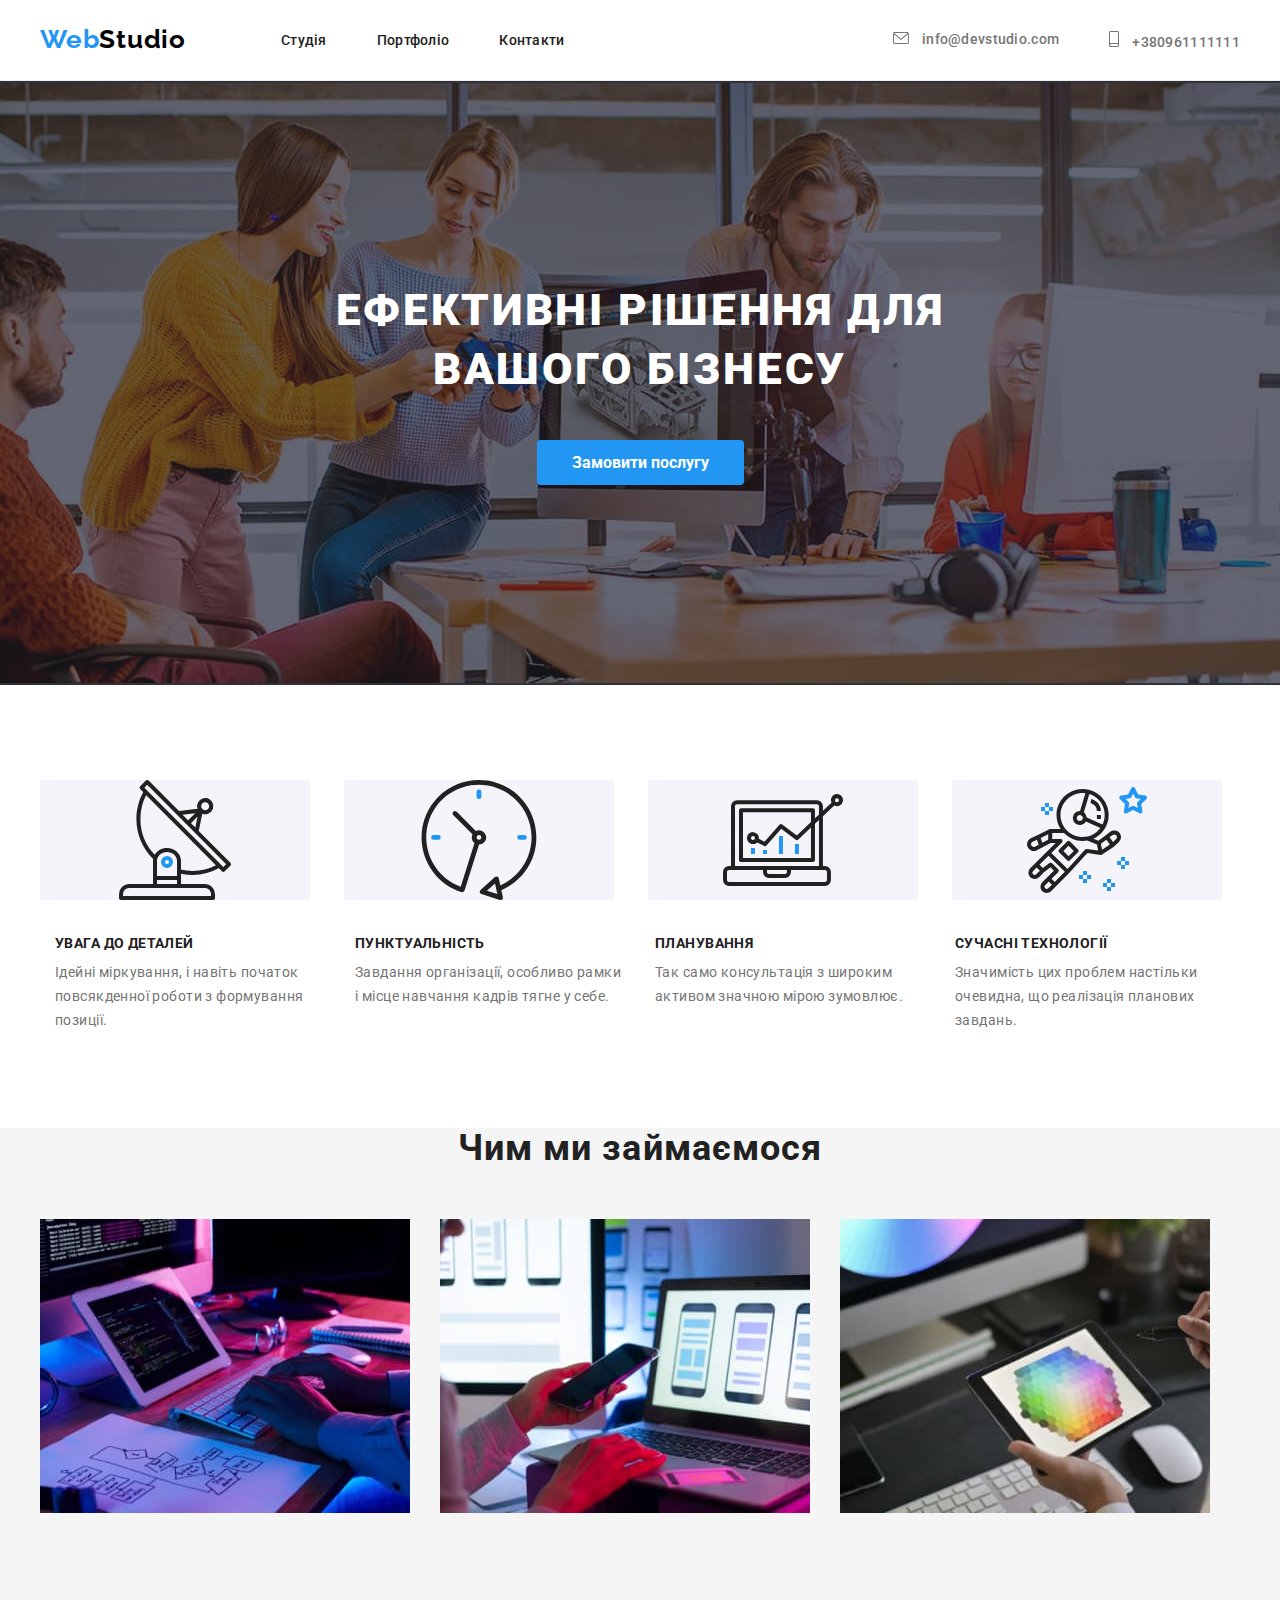
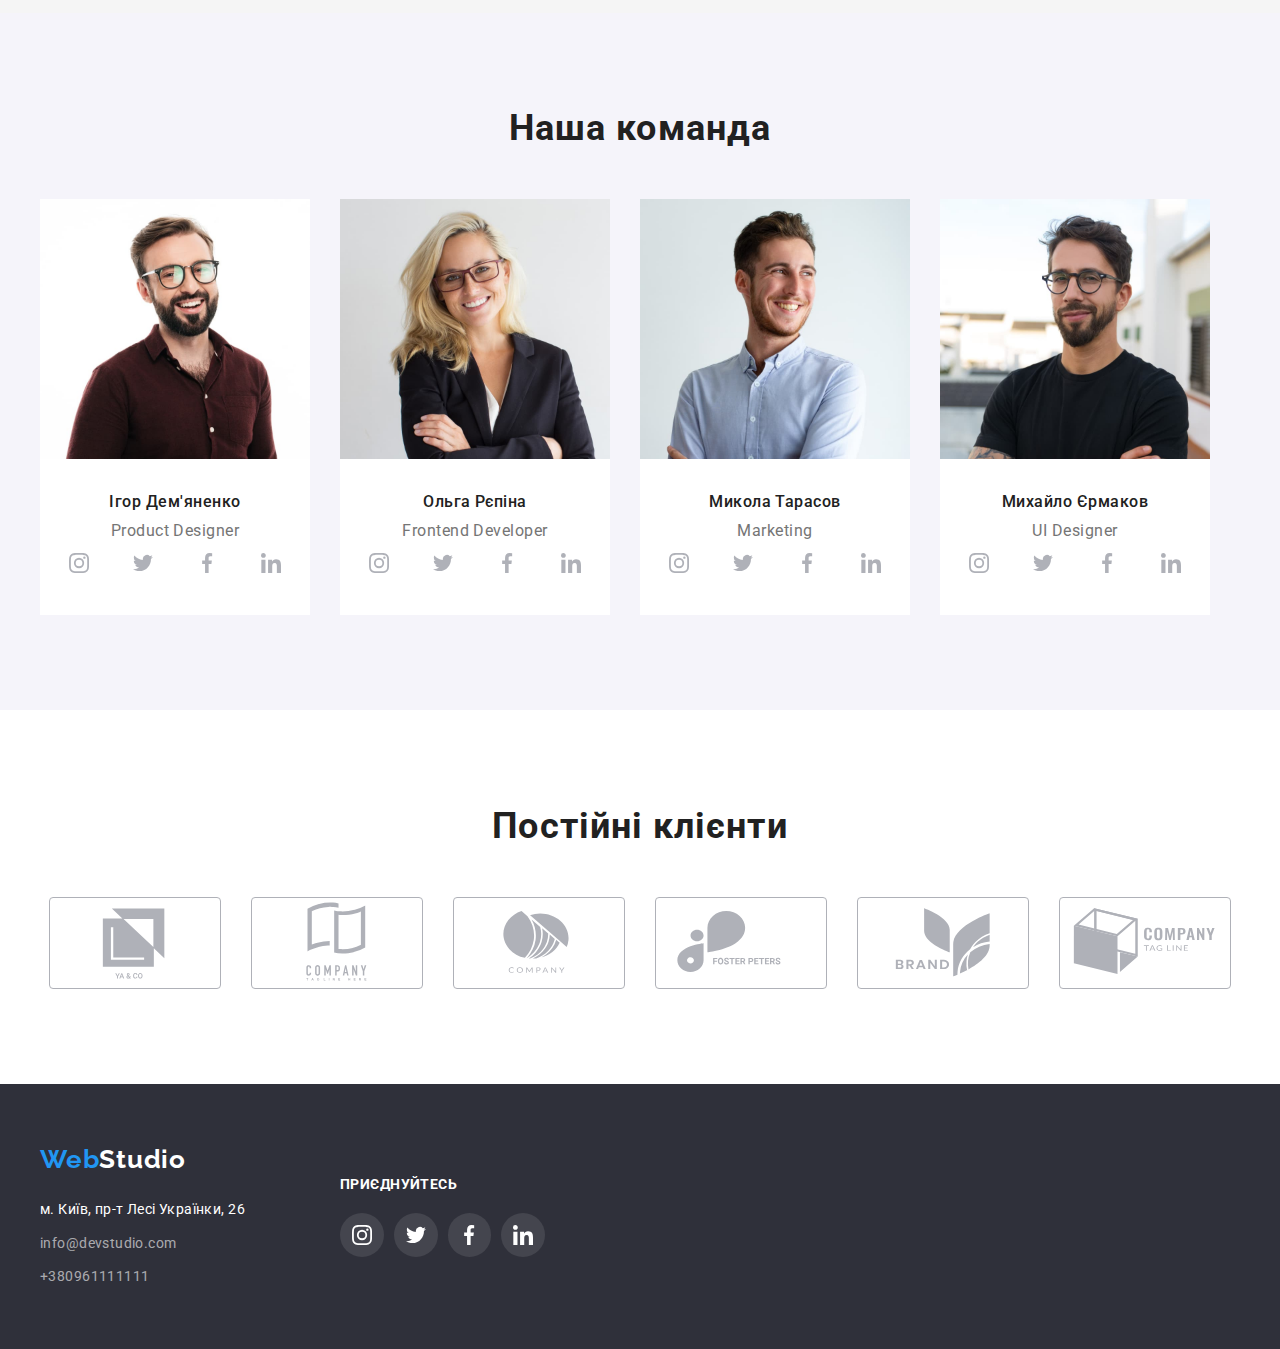
==== index.html @ 34c8f79a "Добавляет картинки и иконки" ====
<!DOCTYPE html>
<html lang="uk">
<head>
    <meta charset="UTF-8">
    <meta http-equiv="X-UA-Compatible" content="IE=edge">
    <meta name="viewport" content="width=device-width, initial-scale=1.0">
    <link rel="preconnect" href="https://fonts.googleapis.com">
    <link rel="preconnect" href="https://fonts.gstatic.com" crossorigin>
    <link rel="stylesheet" href="https://cdnjs.cloudflare.com/ajax/libs/modern-normalize/1.1.0/modern-normalize.min.css">
    <link rel="stylesheet" href="./css/styles.css">
    <link href="https://fonts.googleapis.com/css2?family=Raleway:wght@700&family=Roboto:wght@400;500;700;900&display=swap"
        rel="stylesheet">
    <title>Web Studio</title>
</head>
<body>
    <header class="navigation">
        <div class="container">
        <nav class="main-nav">
            <a href="./index.html" class="hero-logo">
                <span class="logo">Web</span>Studio
            </a>
            <ul class="list-nav">
                <li class="item">
                    <a href="./index.html" class="link">Студія</a>
                </li>
                <li class="item">
                    <a href="./portfolio.html" class="link">Портфоліо</a>
                </li>
                <li class="item">
                    <a href="#" class="link">Контакти</a>
                </li>
            </ul>
            <ul class="contact-list">
                <li class="link">
                    <a href="mailto:info@devstudio.com" class="header-contacts">
                        <svg class="link-icon" width="16" height="12">
                            <use href="./images/icon.svg#envelope"></use>
                        </svg>
                    info@devstudio.com</a></li>
                <li class="link">
                    <a href="Tel:+380961111111" class="header-contacts">
                        <svg class="link-icon" width="10" height="16">
                            <use href="./images/icon.svg#smartphone"></use>
                        </svg>
                    +380961111111</a></li>
            </ul>
        </nav>
        </div>
        
    </header>
    <main>
        <section class="main-area">
            <h1 class="hero-phrase">
                Ефективні рішення для вашого бізнесу
            </h1>
            <button class="studio-button" type="button">Замовити послугу</button>
        </section>
        <section class="content">
            <div class="container">
                <div class="content-icons">
                    <svg class="item-icons" width="270" height="120">
                        <use href="./images/icon.svg#antenna"></use>
                    </svg>
                    <svg class="item-icons" width="270" height="120">
                        <use href="./images/icon.svg#clock"></use>
                    </svg>
                    <svg class="item-icons" width="270" height="120">
                        <use href="./images/icon.svg#diagram"></use>
                    </svg>
                    <svg class="item-icons" width="270" height="120">
                        <use href="./images/icon.svg#astronaut"></use>
                    </svg>
                </div>
            <ul class="content-list">
                <li class="item">
                    <h3 class="priority">УВАГА ДО ДЕТАЛЕЙ</h3>
                    <p class="priority-description">Ідейні міркування, і навіть початок повсякденної роботи з формування позиції.</p>
                </li>
                <li class="item">
                    <h3 class="priority">ПУНКТУАЛЬНІСТЬ</h3>
                    <p class="priority-description">Завдання організації, особливо рамки і місце навчання кадрів тягне у себе.</p>
                </li>
                <li class="item">
                    <h3 class="priority">ПЛАНУВАННЯ</h3>
                    <p class="priority-description">Так само консультація з широким активом значною мірою зумовлює.</p>
                </li>
                <li class="item">
                    <h3 class="priority">СУЧАСНІ ТЕХНОЛОГІЇ</h3>
                    <p class="priority-description">Значимість цих проблем настільки очевидна, що реалізація планових завдань.</p>
                </li>
            </ul>
        </div>
        </section>
        <section class="direction-content">
            <div class="container">
            <h2 class="direction">Чим ми займаємося</h2>
            <ul class="direction-list">
            <li class="item"><img src="./images/coding.jpg" alt="Процес кодингу"
            width="370"
            /></li>
            <li class="item"><img src="./images/mobile-app-developing.jpg" alt="Розробка мобільного додатку"
            width="370"
            /></li>
            <li class="item"><img src="./images/choosing-a-color.jpg" alt="Вибір кольору на екрані"
            width="370"
            /></li>
            </ul>
        </div>
        </section>
        <section class="specialists">
            <div class="container">
            <h2 class="section-name">Наша команда</h2>
            <ul class="comand-list">
                    <li class="comand-item"><img class="photo" src="./images/product-designer.jpg" alt="Фото дизайнера"
                     width=270/>
                     <div class="position-description">
                    <h3 class="specialist-name">Ігор Дем'яненко</h3>
                    <p class="specialist-position">Product Designer</p>
                    <div class="soc-list">
                    <a class="soc-link" href="#">
                    <svg class="soc-item">
                        <use class="soc-icon" href="./images/icon.svg#instagram"></use>
                    </svg></a>
                    <a class="soc-link" href="#">
                        <svg class="soc-item">
                        <use class="soc-icon" href="./images/icon.svg#twitter"></use>
                    </svg></a>
                    <a class="soc-link" href="#">
                        <svg class="soc-item">
                        <use href="./images/icon.svg#facebook"></use>
                    </svg></a>
                    <a class="soc-link" href="#">
                        <svg class="soc-item">
                        <use href="./images/icon.svg#linkedin"></use>
                    </svg></a>
                    </div>
                    </div></li>
                    <li class="comand-item"><img class="photo" src="./images/frontend-developer.jpg" alt="Фото фронтенд розробника"
                     width=270/>
                     <div class="position-description">
                    <h3 class="specialist-name">Ольга Рєпіна</h3>
                    <p class="specialist-position">Frontend Developer</p>
                    <div class="soc-list">
                        <a class="soc-link" href="#">
                        <svg class="soc-item" width="44" height="44">
                            <use href="./images/icon.svg#instagram"></use>
                        </svg></a>
                        <a class="soc-link" href="#">
                            <svg class="soc-item" width="44" height="44">
                            <use href="./images/icon.svg#twitter"></use>
                        </svg></a>
                        <a class="soc-link" href="#">
                            <svg class="soc-item" width="44" height="44">
                            <use href="./images/icon.svg#facebook"></use>
                        </svg></a>
                        <a class="soc-link" href="#">
                            <svg class="soc-item" width="44" height="44">
                            <use href="./images/icon.svg#linkedin"></use>
                        </svg></a>
                        </div>
                    </div></li>
                    <li class="comand-item"><img class="photo" src="./images/marketing.jpg" alt="Фото менеджера з маркетингу"
                     width=270/>
                     <div class="position-description">
                    <h3 class="specialist-name">Микола Тарасов</h3>
                    <p class="specialist-position">Marketing</p>
                    <div class="soc-list">
                        <a class="soc-link" href="#">
                        <svg class="soc-item" width="44" height="44">
                            <use href="./images/icon.svg#instagram"></use>
                        </svg></a>
                        <a class="soc-link" href="#">
                            <svg class="soc-item" width="44" height="44">
                            <use href="./images/icon.svg#twitter"></use>
                        </svg></a>
                        <a class="soc-link" href="#">
                            <svg class="soc-item" width="44" height="44">
                            <use href="./images/icon.svg#facebook"></use>
                        </svg></a>
                        <a class="soc-link" href="#">
                            <svg class="soc-item" width="44" height="44">
                            <use href="./images/icon.svg#linkedin"></use>
                        </svg></a>
                        </div>
                    </div></li>
                    <li class="comand-item"><img class="photo" src="./images/ui-designer.jpg" alt="Фото дизайнера інтерфейсу користувача"
                    width=270/>
                    <div class="position-description">
                    <h3 class="specialist-name">Михайло Єрмаков</h3>
                    <p class="specialist-position">UI Designer</p>
                    <div class="soc-list">
                        <a class="soc-link" href="#">
                        <svg class="soc-item" width="44" height="44">
                            <use href="./images/icon.svg#instagram"></use>
                        </svg></a>
                        <a class="soc-link" href="#">
                            <svg class="soc-item" width="44" height="44">
                            <use href="./images/icon.svg#twitter"></use>
                        </svg></a>
                        <a class="soc-link" href="#">
                            <svg class="soc-item" width="44" height="44">
                            <use href="./images/icon.svg#facebook"></use>
                        </svg></a>
                        <a class="soc-link" href="#">
                            <svg class="soc-item" width="44" height="44">
                            <use href="./images/icon.svg#linkedin"></use>
                        </svg></a>
                        </div>
                    </div></li>
                    </ul>
                </div>
        </section>
        <section class="clients">
            <h3 class="customers">Постійні клієнти</h3>
            <div class="customers-list">
            <svg class="customers-logo">
                <use href="./images/icon.svg#Logo1"></use>
            </svg>
            <svg class="customers-logo">
                <use href="./images/icon.svg#Logo2"></use>
            </svg>
            <svg class="customers-logo">
                <use href="./images/icon.svg#Logo3"></use>
            </svg>
            <svg class="customers-logo">
                <use href="./images/icon.svg#Logo4"></use>
            </svg>
            <svg class="customers-logo">
                <use href="./images/icon.svg#Logo5"></use>
            </svg>
            <svg class="customers-logo">
                <use href="./images/icon.svg#Logo6"></use>
            </svg>
            </div>
        </section>
    </main>
    <footer class="page-bottom">
        <div class="container">
            <div class="bottom">
            <div class="footer-address">
        <a href="./index.html" class="footer-logo">
                <span class="logo">Web</span>Studio
            </a>
        <address class="address">м. Київ, пр-т Лесі Українки, 26</address>
        <ul class="botom-list">
            <li class="item">
                <a href="mailto:info@devstudio.com" class="footer-contacts">info@devstudio.com</a>
            </li>
            <li class="item">
                <a href="Tel:+380961111111" class="footer-contacts">+380961111111</a>
            </li>
        </ul>
            </div>
    <div class="invitation-area">
    <h4 class="invitation">приєднуйтесь</h4>
    <div class="footer-soc">
        <a class="soc-link" href="#">
            <svg class="soc-item" width="44" height="44">
            <use href="./images/icon.svg#instagram"></use>
            </svg></a>
        <a class="soc-link" href="#">
            <svg class="soc-item" width="44" height="44">
            <use href="./images/icon.svg#twitter"></use>
            </svg></a>
        <a class="soc-link" href="#">
            <svg class="soc-item" width="44" height="44">
            <use href="./images/icon.svg#facebook"></use>
            </svg></a>
        <a class="soc-link" href="#">
            <svg class="soc-item" width="44" height="44">
            <use href="./images/icon.svg#linkedin"></use>
            </svg></a>
    </div>
    </div>
    </div>
    </div>
    </footer>
</body>
</html>
---- css/styles.css ----
*,
*::before,
*::after{
    box-sizing: inherit;
}
:root{
    --color-primary:#212121;
    --color-logo: #2196f3;
}

body{
    font-family: 'Roboto', sans-serif;
    color: var(--color-primary);
}
/*Утилиты*/
.list{
    margin: 0px;
    padding: 0px;
    list-style: none;
    display: flex;
}
.project-list{
    margin: 0px;
    padding: 0px;
    list-style: none;
    display: flex;
    flex-wrap: wrap;
}

.button-list{
    list-style: none;
    display: flex;
    justify-content: center;
    align-content: center;
    margin-bottom: 50px;

}
.buttom-item+.buttom-item{
    margin-left: 8px;
}
.project-vue{
    border: 1px #EEEEEE;
    margin-right: 30px;
    margin-bottom: 30px;
    background-color: #ffffff;
}
.project-vue:nth-child(3n){
    margin-right: 0px;
}
.project-vue:nth-last-child(-n+3){
    margin-bottom: 0px;
}
.container{
    display: block;
    margin-left: auto;
    margin-right: auto;
    width: 1200px;
    padding-right: 15px;
    padding-left: 15px;
}
*{
    margin: 0px;
    padding: 0px;
}
.navigation{   
    border-bottom: 1px solid #EEEEEE;
}
.main-nav{
    display: flex;
    align-items: center;
    justify-content: center;
}
.button {
    padding: 6px 25px;
    font-family: 'Roboto', sans-serif;
    color:var(--color-primary);
    background-color: #F5F4FA;
    border-width: 0px;
    border-radius: 4px;
    font-weight: 500;
    font-size: 16px;
    line-height: 1.6;
    text-align: center;
    letter-spacing: 0.03em;
}
.button:hover{
    color: #fff;
    background-color: var(--color-logo);
    box-shadow: 0px 3px 1px rgba(0, 0, 0, 0.1), 0px 1px 2px rgba(0, 0, 0, 0.08), 0px 2px 2px rgba(0, 0, 0, 0.12);
    cursor:pointer;
    letter-spacing: 0.03em;
}
.button:focus {
    color: #fff;
    background-color: var(--color-logo);
    box-shadow: 0px 3px 1px rgba(0, 0, 0, 0.1), 0px 1px 2px rgba(0, 0, 0, 0.08), 0px 2px 2px rgba(0, 0, 0, 0.12);
    cursor:pointer;
    letter-spacing: 0.03em;
}
.project-description{
    border: 1px solid #EEEEEE;
    padding: 20px 24px;
}
.content{
    margin: auto;
}
.direction-content{
    padding-bottom: 95px;
    background-color: #F5F5F5
}
.content .item+.item{
    margin-left: 30px;
}
.list-nav{
    list-style: none;
    display: flex;
    margin-left: 95px;
}
.list-nav .item:not(:last-child){
    display: block;
    margin-right: 50px;
}
.item .link{
    display: block;
    padding-top: 32px;
    padding-bottom: 32px;
}
.contact-list{
    list-style: none;
    display: flex;
    margin-left: auto;
    padding-left: 0px;
}
.contact-list .link + .link{
    margin-left: 50px;
}

.link{
    font-family: 'Roboto', sans-serif;
    text-decoration: none;
    color:var(--color-primary);;
    font-weight: 500;
    font-size: 14px;
    line-height: 1.15;
    letter-spacing: 0.02em;
}
.link-icon{
    display: center;
    align-content: center;
    justify-content: center;
    margin-right: 10px;
    fill:#757575
}
.link:hover{
    color: var(--color-logo)
}
.link:hover .link-icon{
    fill: var(--color-logo)
}
.link:focus{
    color: var(--color-logo)
}
.header-contacts{
    text-decoration: none;
    color: #757575;
    font-weight: 500;
    font-size: 14px;
    line-height: 1,15;
    letter-spacing: 0.02em;
}
.header-contacts:hover{
    color:var(--color-logo);
    letter-spacing: 0.02em;
}
.header-contacts:focus{
    color: var(--color-logo);
    letter-spacing: 0.02em;
}
.bottom{
    font-family: 'Roboto';
}
.page-bottom{
    background-color: #2F303A;
}
.footer-contacts{
    text-decoration: none;
    color: rgba(255, 255, 255, 0.6);
    font-size: 14px;
    line-height: 1.71;
    letter-spacing: 0.03em;
    letter-spacing: 0.03em;
}
.botom-list .item:last-child{
    margin-bottom: 0px;
} 
.botom-list .item{
    margin-bottom: 9px;
}
.footer-contacts:hover{
    text-decoration: none;
    color: var(--color-logo);
    font-size: 14px;
    line-height: 1.71;
    letter-spacing: 0.03em;
    letter-spacing: 0.03em;
}
.footer-contacts:focus{
    text-decoration: none;
    color: var(--color-logo);
    font-size: 14px;
    line-height: 1.71;
    letter-spacing: 0.03em;
}
.address{
    font-family: 'Roboto';
    color: #ffffff;
}
.bottom{
    display: flex;
    justify-content: center;
    align-content: center;
    padding-top: 60px;
    padding-bottom: 60px;
}
.footer-logo{
    display: block;
    margin-bottom: 20px;
    font-family: Raleway, sans-serif;
    text-decoration: none;
    color: #ffffff;
    font-weight: 700;
    font-size: 26px;
    line-height: 1.2;
    letter-spacing: 0.03em;
}
.logo{
    color: var(--color-logo)
}
.hero-logo{
    font-family: Raleway, sans-serif;
    text-decoration: none;
    color: #000000;
    font-weight: 700;
    font-size: 26px;
    line-height: 1.2;
    letter-spacing: 0.03em;
}
.project-name{
    margin-bottom: 5px;
    color:var(--color-primary);
    font-weight: 700;
    font-size: 18px;
    line-height: 2.0;
    letter-spacing: 0.06em;
}
.product-description{
    color: #757575;
    font-size: 16px;
    line-height: 1.9;
    letter-spacing: 0.03em;
}
.botom-list{
    list-style: none;
    background-color:  #2F303A;
}
.main-area{
    text-align: center;
    padding-top: 200px;
    padding-bottom: 200px;
    background: linear-gradient(to right, rgba(47, 48, 58, 0.4), rgba(47, 48, 58, 0.4)),
    url(../images/background-image.jpg) no-repeat center;
    background-color: #2F303A;
}
.hero-phrase{
    width: 700px;
    margin: auto;
    margin-bottom: 40px;
    color: #ffffff;
    font-weight: 900;
    font-size: 44px;
    line-height: 1.35;
    text-align: center;
    letter-spacing: 0.06em;
    text-transform: uppercase;
}
.studio-button{
    padding: 10px 35px;
    display: flex;
    margin: auto;
    justify-content: center;

    color: #fff;
    background-color: var(--color-logo);
    border: 0px;
    border-radius: 4px;
    font-weight: 700;
    font-size: 16px;
    line-height: 1.6;
}
.item-icons{
    margin-bottom: 30px;
    background-color: #F5F4FA;
}
.item-icons+ .item-icons{
    margin-left: 30px;
}
.content-list{
    margin: 0px;
    list-style: none;
    display: flex;
    justify-content: center;
}
.content-list .item{
    width: 270px;
}

.priority{
    margin-bottom: 10px;
    color: var(--color-primary);
    font-weight: 700;
    font-size: 14px;
    line-height: 1.15;
    letter-spacing: 0.03em;
    text-transform: uppercase;
}
.priority-description{
    color: #757575;
    font-weight: 400;
    font-size: 14px;
    line-height: 1.71;
    letter-spacing: 0.03em;
}
.direction{
    margin-bottom: 50px;
    font-weight: 700;
    font-size: 36px;
    line-height: 1.15;
    text-align: center;
    letter-spacing: 0.03em;
}
.direction-list{
    display: flex;
    list-style: none;
}
.direction-list .item{
    flex-basis: 370px;
}
.direction-content .item+.item{
    margin-left: 30px;
}
.section-name{
    font-weight: 700;
    font-size: 36px;
    line-height: 1.15;
    text-align: center;
    letter-spacing: 0.03em;
    margin-bottom: 50px;
}
.comand-list{
    display: flex;
    list-style: none;
}
.position-description{
    flex-wrap: wrap;
    width: 270px;
    padding-top: 30px;
    padding-bottom: 30px;
}
.comand-item{
    margin-right: 30px;
    background-color: #ffffff;
}
.comand-item:last-child{
    margin-right: 0px;
}
.comand-list .item+.item{
    margin-left: 30px;
}
.content{
    padding-top: 95px;
    padding-bottom: 95px;
}
.specialist-name{
    margin-bottom: 10px;
    font-weight: 500;
    font-size: 16px;
    line-height: 1.18;
    text-align: center;
    letter-spacing: 0.03em;
}
.specialist-position{
    color: #757575;
    line-height: 1.18;
    text-align: center;
    letter-spacing: 0.03em;
}
.specialists{
    padding-top: 95px;
    padding-bottom: 95px;
    background-color: #F5F4FA;
}
.soc-list{
    display: flex;
    justify-content: center;
    gap: 10px;
}
.footer-soc .soc-link{
    background-color: rgba(255, 255, 255, 0.1);
}
.soc-link+ .soc-link{
    margin-left: 10px;
}
.soc-link{
    width: 44px;
    height: 44px;
    display: flex;
    align-items: center;
    justify-content: center;
    border-radius: 50%;
}
.soc-link:hover{
    background-color: #2196F3;
}
.soc-item{
    width: 20px;
    height: 20px;
    fill: #AFB1B8;
}
.soc-link:hover .soc-item{
    fill: #ffffff;
}

.address{
    margin-bottom: 9px;
    font-style: inherit;
    font-size: 14px;
    line-height: 2.0;
    letter-spacing: 0.03em;
}
.clients{
    padding-top: 95px;
    padding-bottom: 95px;
}
.customers{
    font-weight: 700;
    font-size: 36px;
    line-height: 1.17;
    text-align: center;
    letter-spacing: 0.03em;
    margin-bottom: 50px;
}
.customers-logo{
    width: 170px;
    height: 90px;
    fill: #AFB1B8;
    border: 1px solid #AFB1B8;
    border-radius: 4px;
}

.customers-logo+.customers-logo{
    margin-left: 30px;
}
.customers-logo:hover{
    fill: #2196F3;
    border: 1px solid #2196F3
}
.customers-list{
    display: flex;
    align-items: center;
    justify-content: center;
}
.invitation-area{
    margin-right: auto;
    width: 205px;
    justify-content: center;
    align-content: center;
}
.footer-soc{
    display: flex;
    justify-content: center;
    align-content: center;
}
.footer-soc .soc-item{
    fill: #ffffff;
}
.invitation{
    padding-bottom: 20px;
    color: #ffffff;
    font-weight: 700;
    font-size: 14px;
    line-height: 1.14;
    letter-spacing: 0.03em;
    text-transform: uppercase;
}
.footer-address{
    width: 230px;
    margin-right: 70px;
}
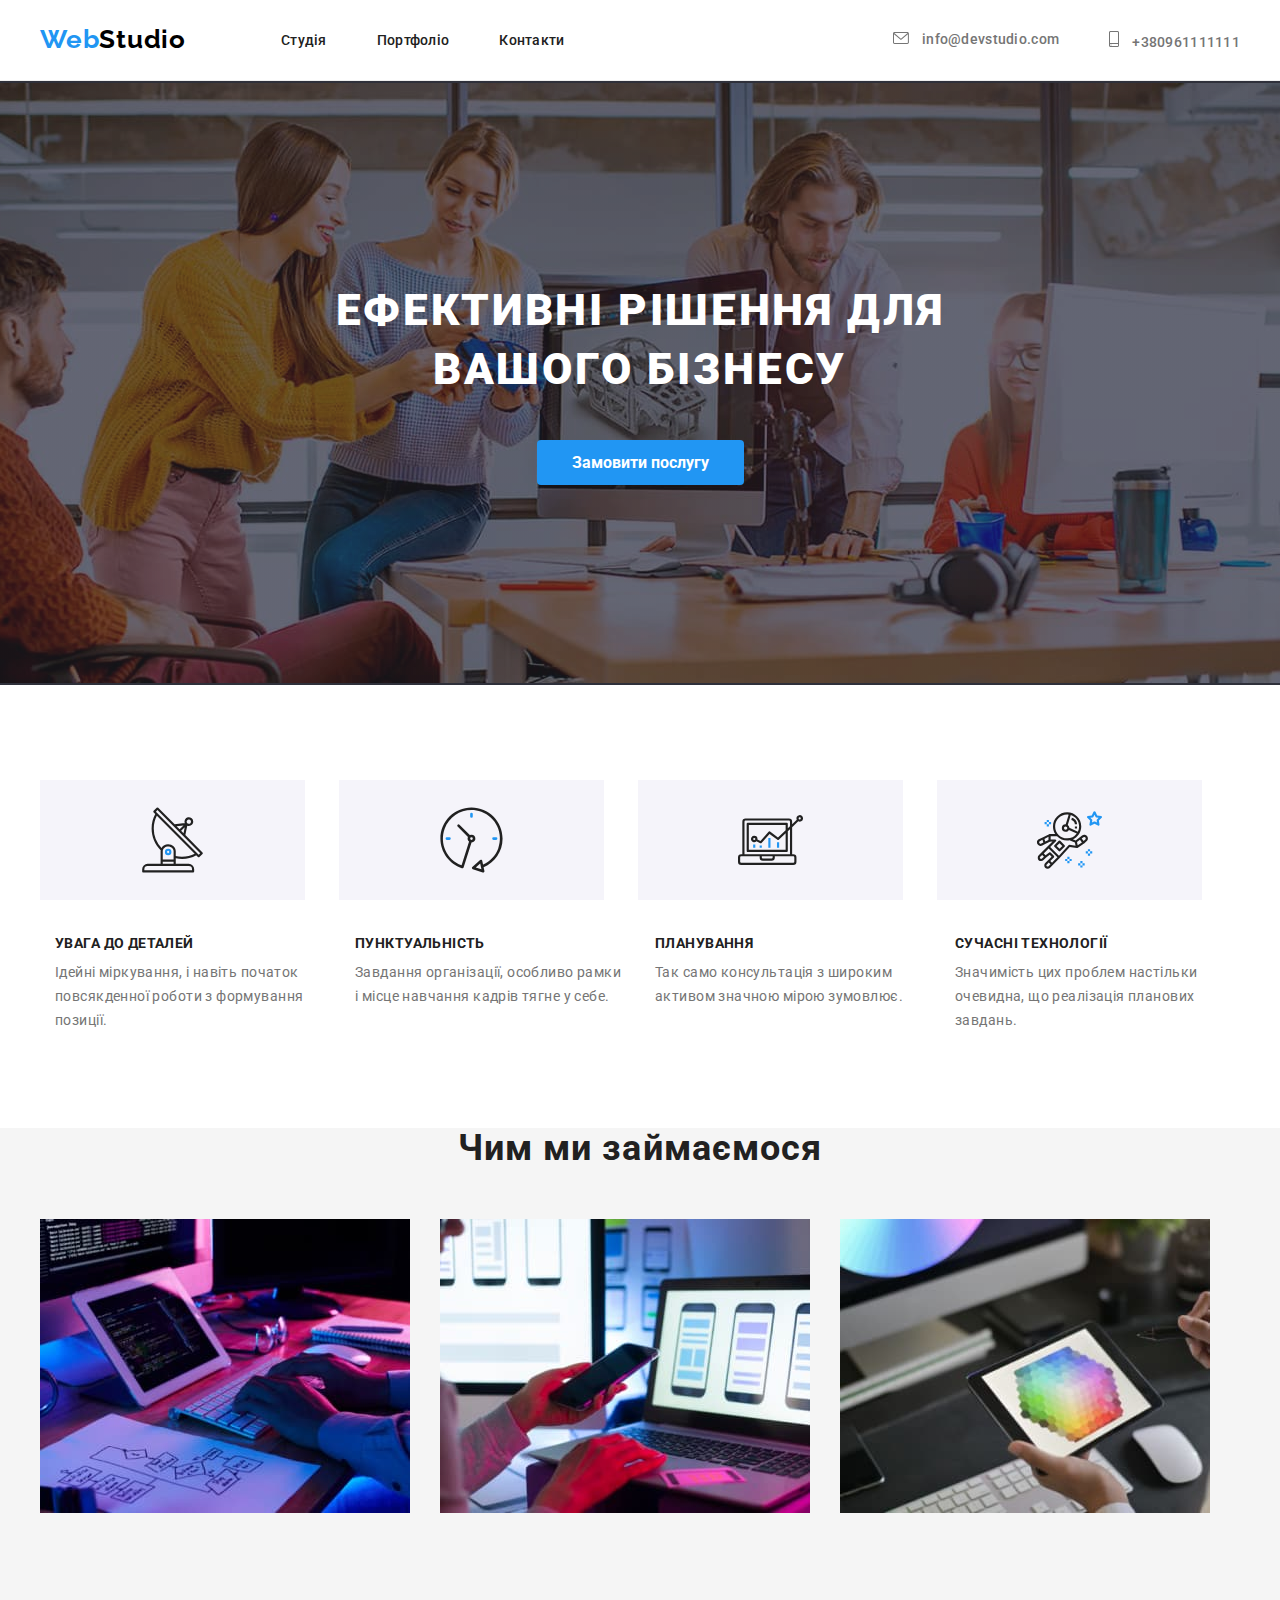
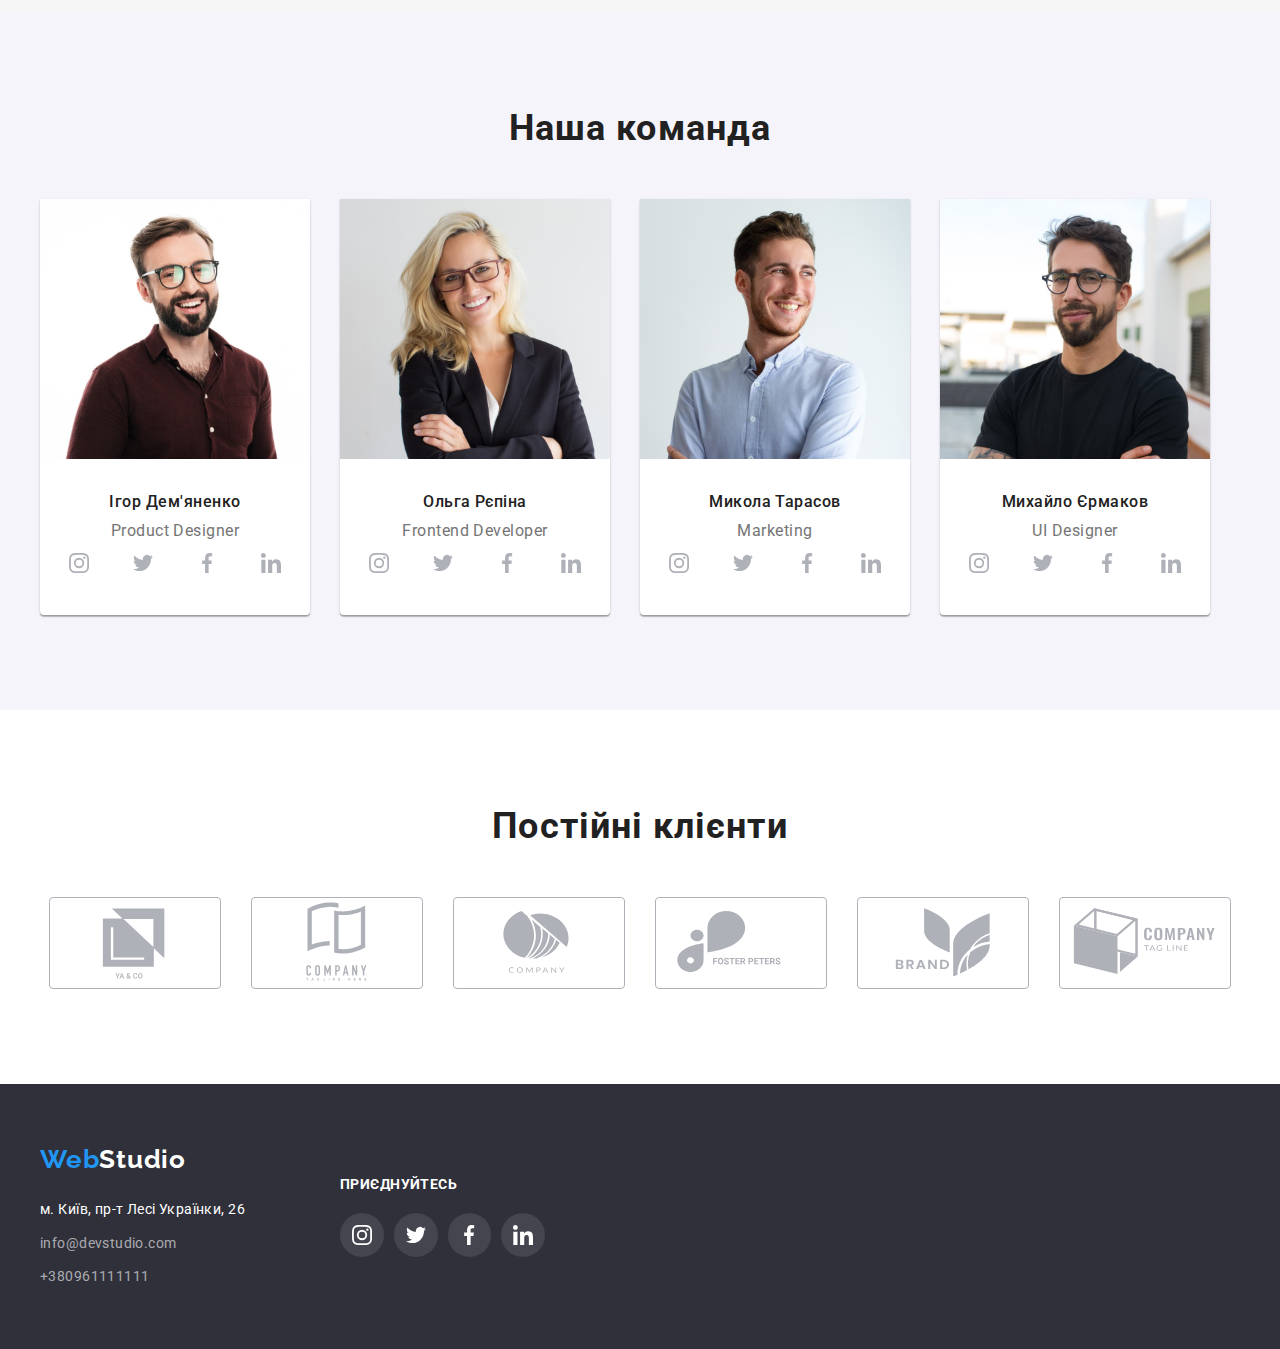
==== commit dd680588: "исправляет размеры картинок" ====
--- a/index.html
+++ b/index.html
@@ -58,17 +58,17 @@
         <section class="content">
             <div class="container">
                 <div class="content-icons">
-                    <svg class="item-icons" width="270" height="120">
-                        <use href="./images/icon.svg#antenna"></use>
-                    </svg>
-                    <svg class="item-icons" width="270" height="120">
-                        <use href="./images/icon.svg#clock"></use>
-                    </svg>
-                    <svg class="item-icons" width="270" height="120">
-                        <use href="./images/icon.svg#diagram"></use>
-                    </svg>
-                    <svg class="item-icons" width="270" height="120">
-                        <use href="./images/icon.svg#astronaut"></use>
+                    <svg class="item-icons" width="65" height="70">
+                        <use class="content-img" href="./images/icon.svg#antenna"></use>
+                    </svg>
+                    <svg class="item-icons" width="65" height="70">
+                        <use class="content-img" href="./images/icon.svg#clock"></use>
+                    </svg>
+                    <svg class="item-icons" width="65" height="70">
+                        <use class="content-img" href="./images/icon.svg#diagram"></use>
+                    </svg>
+                    <svg class="item-icons" width="65" height="70">
+                        <use class="content-img" href="./images/icon.svg#astronaut"></use>
                     </svg>
                 </div>
             <ul class="content-list">
--- a/css/styles.css
+++ b/css/styles.css
@@ -36,7 +36,7 @@
     margin-bottom: 50px;
 
 }
-.buttom-item+.buttom-item{
+.button-item+.button-item{
     margin-left: 8px;
 }
 .project-vue{
@@ -50,6 +50,9 @@
 }
 .project-vue:nth-last-child(-n+3){
     margin-bottom: 0px;
+}
+.project-vue:hover{
+    box-shadow: 0px 1px 1px rgba(0, 0, 0, 0.12), 0px 4px 4px rgba(0, 0, 0, 0.06), 1px 4px 6px rgba(0, 0, 0, 0.16);
 }
 .container{
     display: block;
@@ -88,6 +91,7 @@
     color: #fff;
     background-color: var(--color-logo);
     box-shadow: 0px 3px 1px rgba(0, 0, 0, 0.1), 0px 1px 2px rgba(0, 0, 0, 0.08), 0px 2px 2px rgba(0, 0, 0, 0.12);
+    border-radius: 4px;
     cursor:pointer;
     letter-spacing: 0.03em;
 }
@@ -299,6 +303,7 @@
     line-height: 1.6;
 }
 .item-icons{
+    padding: 25px 100px;
     margin-bottom: 30px;
     background-color: #F5F4FA;
 }
@@ -370,6 +375,8 @@
 .comand-item{
     margin-right: 30px;
     background-color: #ffffff;
+    box-shadow: 0px 1px 3px rgba(0, 0, 0, 0.12), 0px 1px 1px rgba(0, 0, 0, 0.14), 0px 2px 1px rgba(0, 0, 0, 0.2);
+    border-radius: 0px 0px 4px 4px;
 }
 .comand-item:last-child{
     margin-right: 0px;
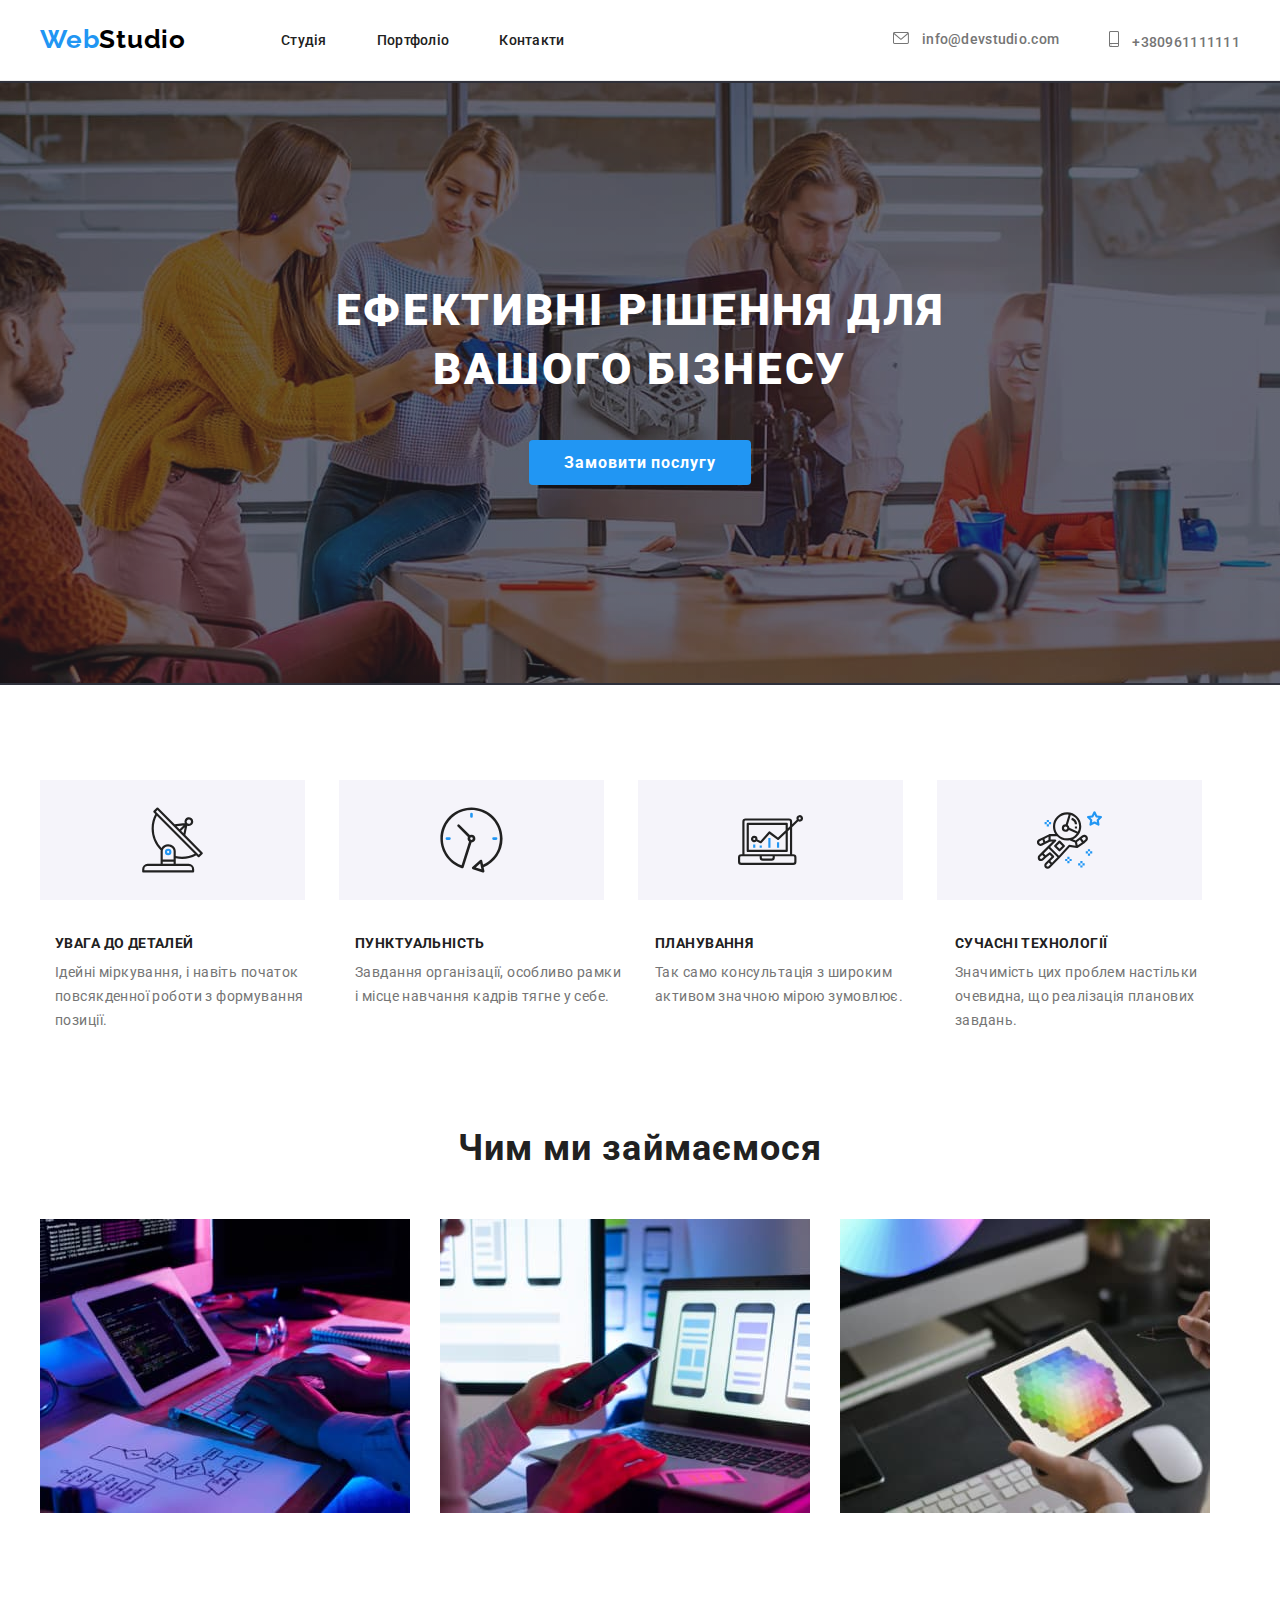
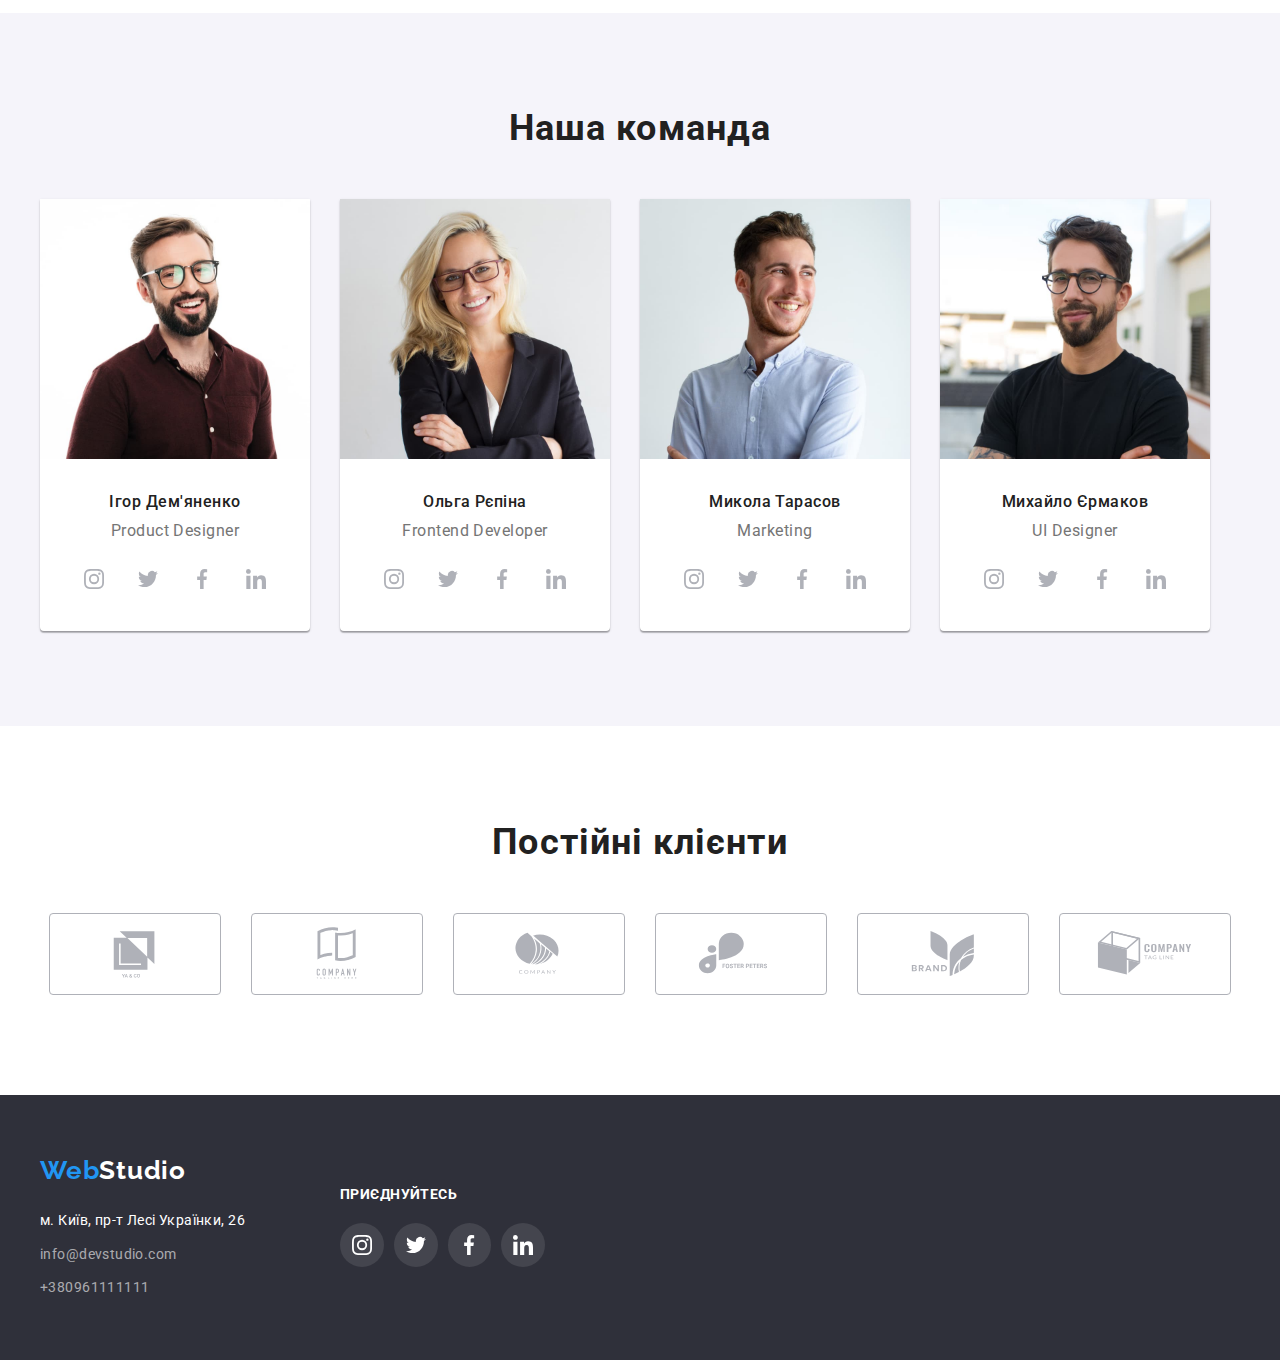
==== commit 18890bd1: "вносит  правки ментора (фокус)" ====
--- a/index.html
+++ b/index.html
@@ -33,15 +33,15 @@
             <ul class="contact-list">
                 <li class="link">
                     <a href="mailto:info@devstudio.com" class="header-contacts">
-                        <svg class="link-icon" width="16" height="12">
-                            <use href="./images/icon.svg#envelope"></use>
-                        </svg>
+                    <svg class="link-icon" width="16" height="12">
+                        <use href="./images/icon.svg#envelope"></use>
+                    </svg>
                     info@devstudio.com</a></li>
                 <li class="link">
                     <a href="Tel:+380961111111" class="header-contacts">
-                        <svg class="link-icon" width="10" height="16">
-                            <use href="./images/icon.svg#smartphone"></use>
-                        </svg>
+                    <svg class="link-icon" width="10" height="16">
+                         <use href="./images/icon.svg#smartphone"></use>
+                    </svg>
                     +380961111111</a></li>
             </ul>
         </nav>
@@ -115,7 +115,7 @@
                      width=270/>
                      <div class="position-description">
                     <h3 class="specialist-name">Ігор Дем'яненко</h3>
-                    <p class="specialist-position">Product Designer</p>
+                    <p class="specialist-position">Product Designer</p></div>
                     <div class="soc-list">
                     <a class="soc-link" href="#">
                     <svg class="soc-item">
@@ -133,7 +133,6 @@
                         <svg class="soc-item">
                         <use href="./images/icon.svg#linkedin"></use>
                     </svg></a>
-                    </div>
                     </div></li>
                     <li class="comand-item"><img class="photo" src="./images/frontend-developer.jpg" alt="Фото фронтенд розробника"
                      width=270/>
@@ -211,27 +210,41 @@
                 </div>
         </section>
         <section class="clients">
+            <div class="container">
             <h3 class="customers">Постійні клієнти</h3>
-            <div class="customers-list">
-            <svg class="customers-logo">
+            <ul class="customers-list">
+            <li class="customer-item">
+            <a href="#"></a>
+            <svg class="customers-logo" width=106 height=60>
                 <use href="./images/icon.svg#Logo1"></use>
-            </svg>
-            <svg class="customers-logo">
+            </svg></li>
+            <li class="customer-item">
+            <a href="#"></a>
+            <svg class="customers-logo" width=106 height=60>
                 <use href="./images/icon.svg#Logo2"></use>
-            </svg>
-            <svg class="customers-logo">
+            </svg></li>
+            <li class="customer-item">
+            <a href="#"></a>
+            <svg class="customers-logo" width=106 height=60>
                 <use href="./images/icon.svg#Logo3"></use>
-            </svg>
-            <svg class="customers-logo">
+            </svg></li>
+            <li class="customer-item">
+            <a href="#"></a>
+            <svg class="customers-logo" width=106 height=60>
                 <use href="./images/icon.svg#Logo4"></use>
-            </svg>
-            <svg class="customers-logo">
+            </svg></li>
+            <li class="customer-item">
+            <a href="#"></a>
+            <svg class="customers-logo" width=106 height=60>
                 <use href="./images/icon.svg#Logo5"></use>
-            </svg>
-            <svg class="customers-logo">
+            </svg></li>
+            <li class="customer-item">
+            <a href="#"></a>
+            <svg class="customers-logo" width=106 height=60>
                 <use href="./images/icon.svg#Logo6"></use>
-            </svg>
-            </div>
+            </svg></li>
+        </ul>
+        </div>
         </section>
     </main>
     <footer class="page-bottom">
--- a/css/styles.css
+++ b/css/styles.css
@@ -111,7 +111,6 @@
 }
 .direction-content{
     padding-bottom: 95px;
-    background-color: #F5F5F5
 }
 .content .item+.item{
     margin-left: 30px;
@@ -150,7 +149,6 @@
     letter-spacing: 0.02em;
 }
 .link-icon{
-    display: center;
     align-content: center;
     justify-content: center;
     margin-right: 10px;
@@ -165,12 +163,15 @@
 .link:focus{
     color: var(--color-logo)
 }
+.link:focus .link-icon{
+    fill: var(--color-logo)
+}
 .header-contacts{
     text-decoration: none;
     color: #757575;
     font-weight: 500;
     font-size: 14px;
-    line-height: 1,15;
+    line-height: 1.15;
     letter-spacing: 0.02em;
 }
 .header-contacts:hover{
@@ -180,6 +181,9 @@
 .header-contacts:focus{
     color: var(--color-logo);
     letter-spacing: 0.02em;
+}
+.header-contacts:focus .link-icon{
+    fill: var(--color-logo);
 }
 .bottom{
     font-family: 'Roboto';
@@ -301,6 +305,7 @@
     font-weight: 700;
     font-size: 16px;
     line-height: 1.6;
+    letter-spacing: 0.06em;
 }
 .item-icons{
     padding: 25px 100px;
@@ -370,7 +375,6 @@
     flex-wrap: wrap;
     width: 270px;
     padding-top: 30px;
-    padding-bottom: 30px;
 }
 .comand-item{
     margin-right: 30px;
@@ -401,6 +405,7 @@
     line-height: 1.18;
     text-align: center;
     letter-spacing: 0.03em;
+    margin-bottom: 16px;
 }
 .specialists{
     padding-top: 95px;
@@ -410,13 +415,11 @@
 .soc-list{
     display: flex;
     justify-content: center;
+    margin-bottom: 30px;
     gap: 10px;
 }
 .footer-soc .soc-link{
     background-color: rgba(255, 255, 255, 0.1);
-}
-.soc-link+ .soc-link{
-    margin-left: 10px;
 }
 .soc-link{
     width: 44px;
@@ -437,6 +440,12 @@
 .soc-link:hover .soc-item{
     fill: #ffffff;
 }
+.soc-link:focus .soc-item{
+    fill: #ffffff;
+}
+.soc-link:focus{
+    background-color: #2196F3;
+}
 
 .address{
     margin-bottom: 9px;
@@ -458,13 +467,11 @@
     margin-bottom: 50px;
 }
 .customers-logo{
-    width: 170px;
-    height: 90px;
     fill: #AFB1B8;
     border: 1px solid #AFB1B8;
     border-radius: 4px;
-}
-
+    padding: 10px 32px;
+}
 .customers-logo+.customers-logo{
     margin-left: 30px;
 }
@@ -474,8 +481,12 @@
 }
 .customers-list{
     display: flex;
+    list-style: none;
     align-items: center;
     justify-content: center;
+}
+.customer-item+ .customer-item{
+    margin-left: 30px;
 }
 .invitation-area{
     margin-right: auto;
@@ -487,6 +498,7 @@
     display: flex;
     justify-content: center;
     align-content: center;
+    gap: 10px;
 }
 .footer-soc .soc-item{
     fill: #ffffff;
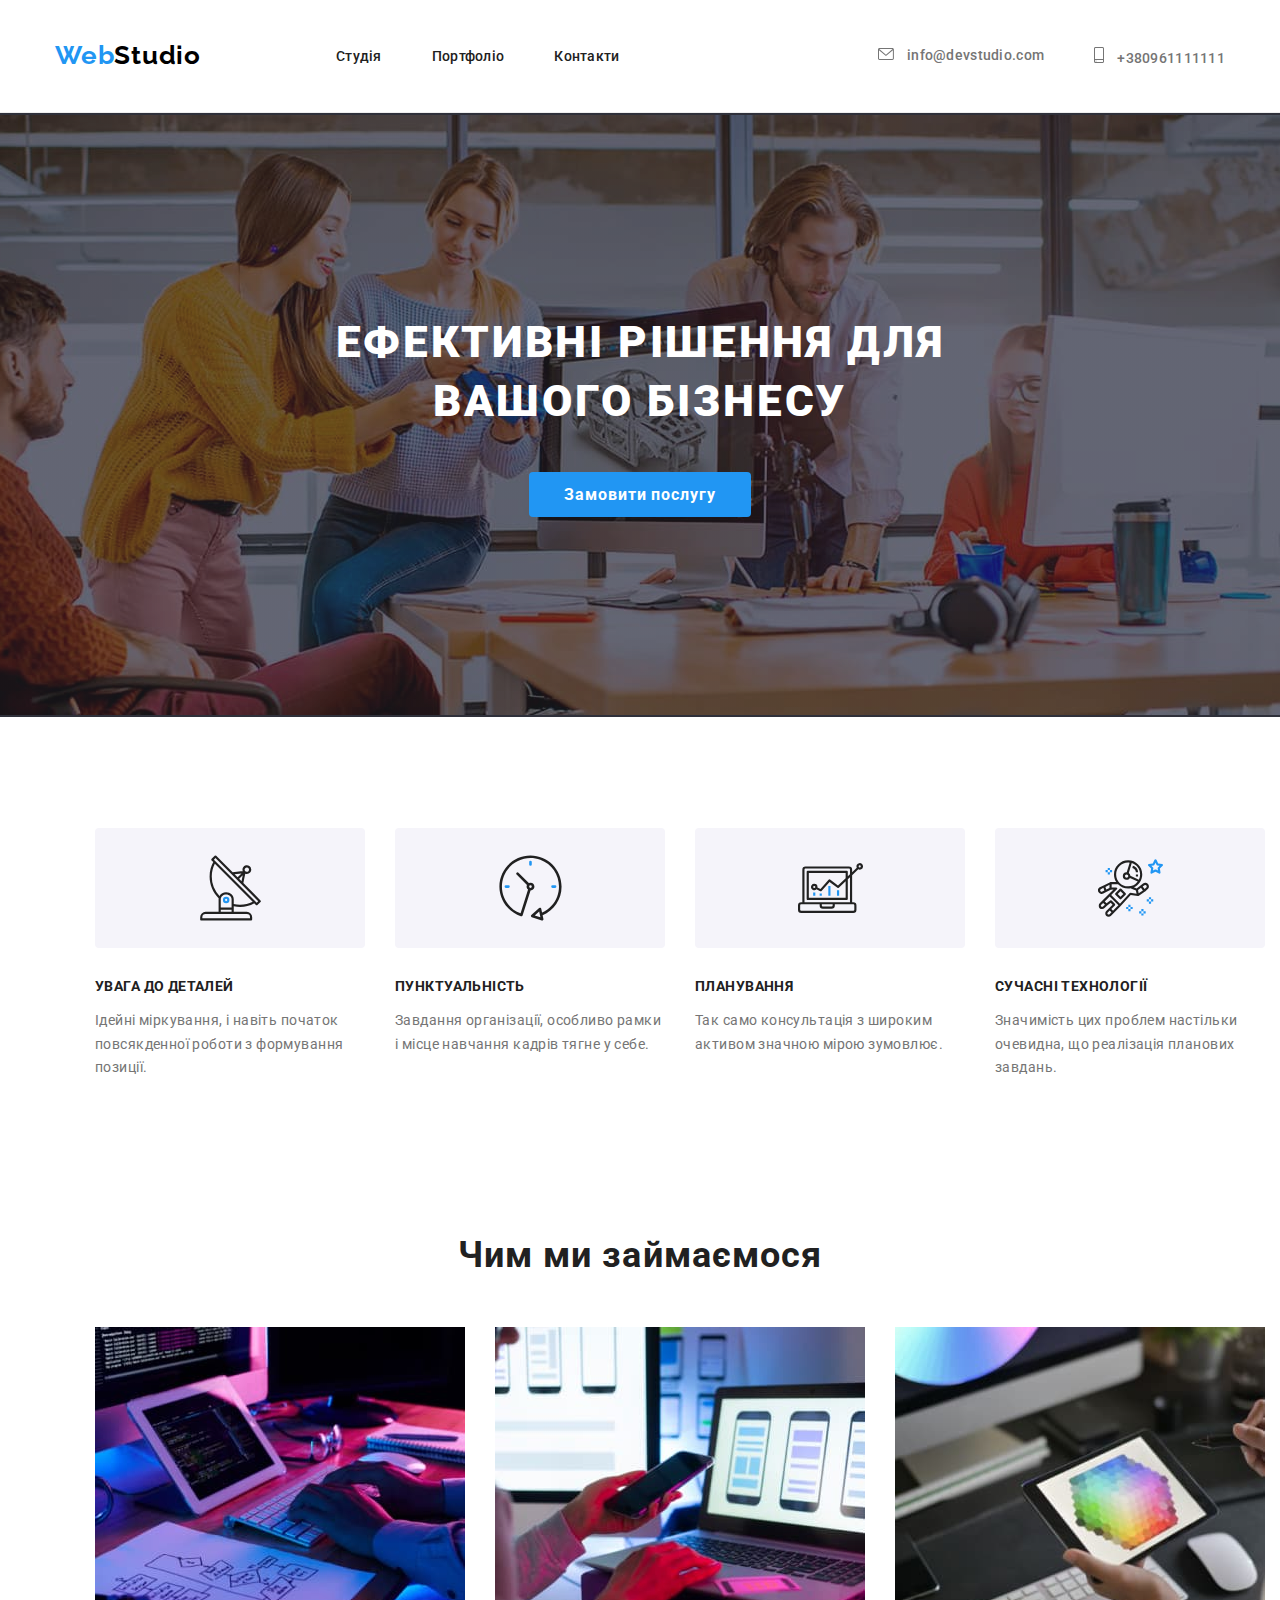
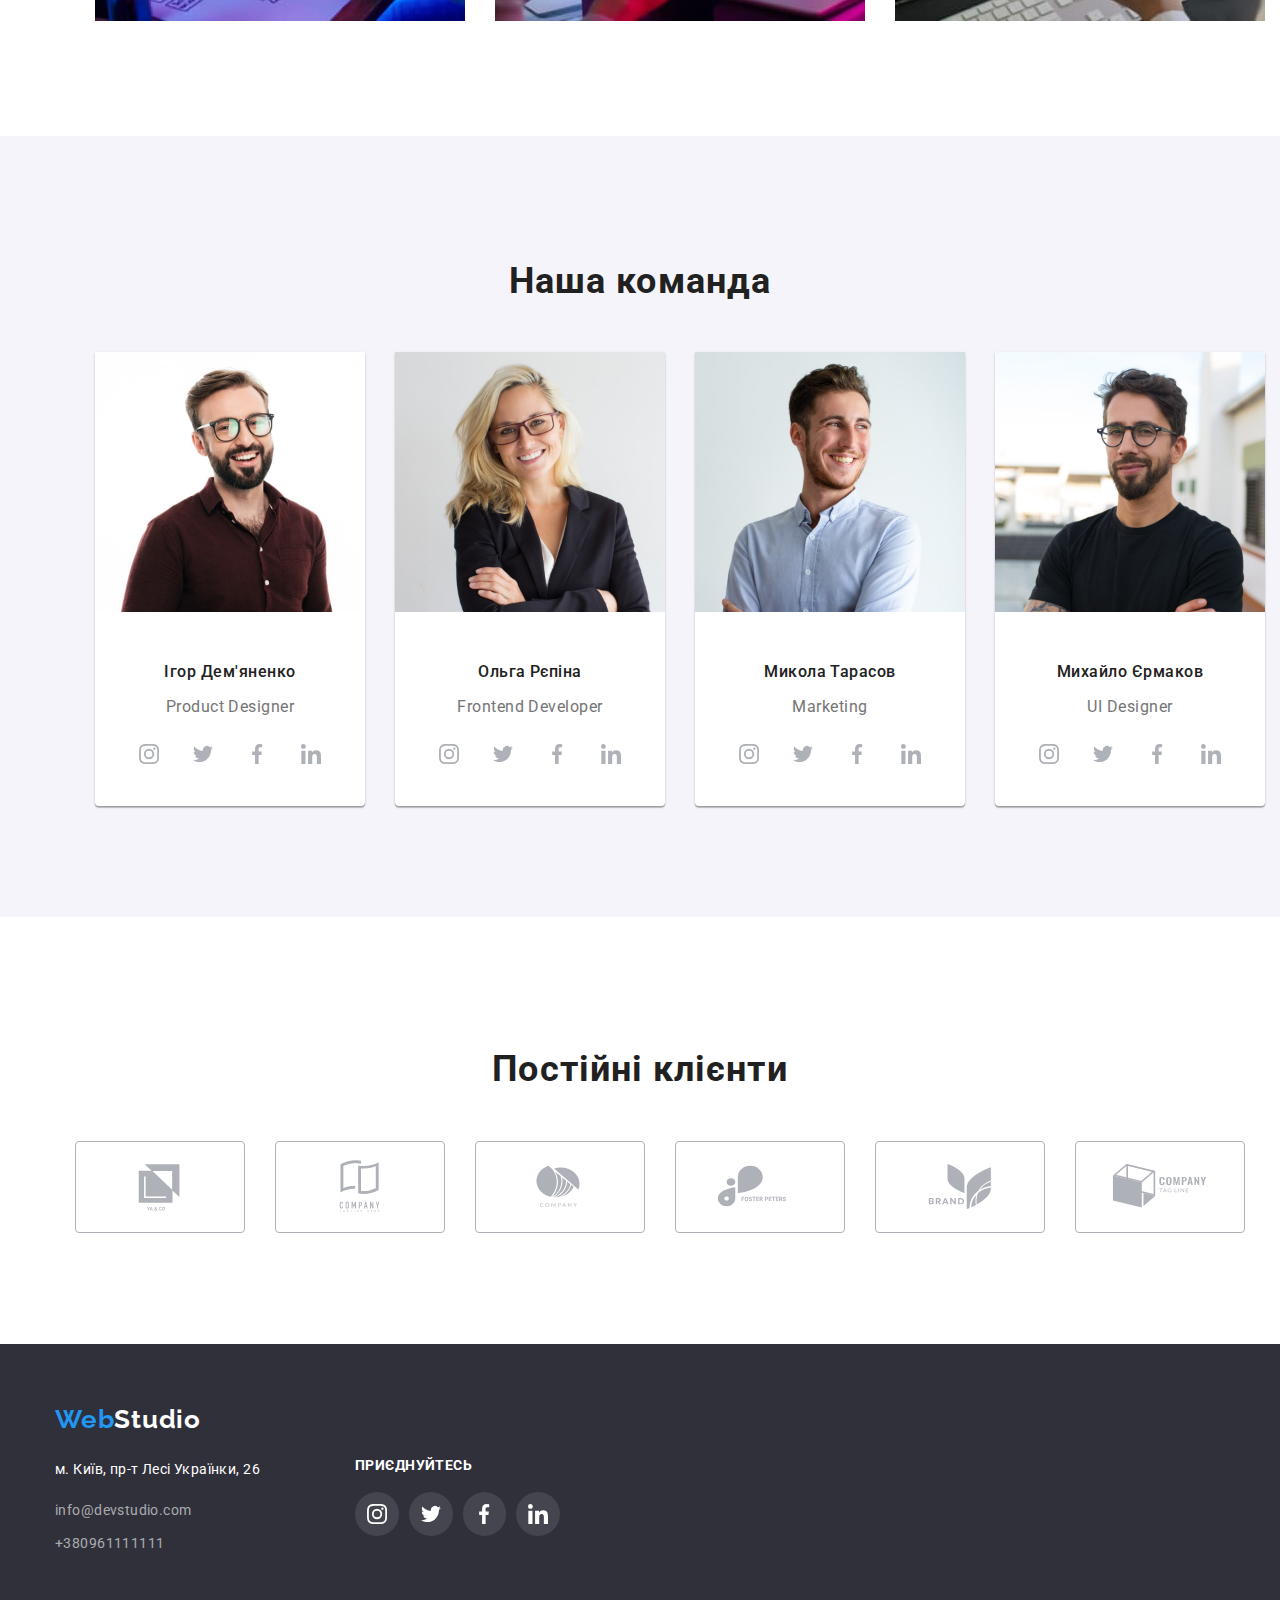
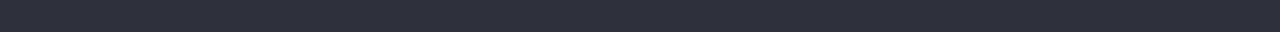
==== commit 8a99628a: "вносит замечания ментора (стили на ссылки)" ====
--- a/index.html
+++ b/index.html
@@ -57,34 +57,36 @@
         </section>
         <section class="content">
             <div class="container">
-                <div class="content-icons">
-                    <svg class="item-icons" width="65" height="70">
-                        <use class="content-img" href="./images/icon.svg#antenna"></use>
-                    </svg>
+            <ul class="content-list">
+                <li class="item">
+                    <div class="content-icons">
+                        <svg class="item-icons" width="65" height="70">
+                            <use class="content-img" href="./images/icon.svg#antenna"></use>
+                        </svg></div>
+                    <h3 class="priority">УВАГА ДО ДЕТАЛЕЙ</h3>
+                    <p class="priority-description">Ідейні міркування, і навіть початок повсякденної роботи з формування позиції.</p>
+                </li>
+                <li class="item">
+                    <div class="content-icons">
                     <svg class="item-icons" width="65" height="70">
                         <use class="content-img" href="./images/icon.svg#clock"></use>
-                    </svg>
+                    </svg></div>
+                    <h3 class="priority">ПУНКТУАЛЬНІСТЬ</h3>
+                    <p class="priority-description">Завдання організації, особливо рамки і місце навчання кадрів тягне у себе.</p>
+                </li>
+                <li class="item">
+                    <div class="content-icons">
                     <svg class="item-icons" width="65" height="70">
                         <use class="content-img" href="./images/icon.svg#diagram"></use>
-                    </svg>
+                    </svg></div>
+                    <h3 class="priority">ПЛАНУВАННЯ</h3>
+                    <p class="priority-description">Так само консультація з широким активом значною мірою зумовлює.</p>
+                </li>
+                <li class="item">
+                    <div class="content-icons">
                     <svg class="item-icons" width="65" height="70">
                         <use class="content-img" href="./images/icon.svg#astronaut"></use>
-                    </svg>
-                </div>
-            <ul class="content-list">
-                <li class="item">
-                    <h3 class="priority">УВАГА ДО ДЕТАЛЕЙ</h3>
-                    <p class="priority-description">Ідейні міркування, і навіть початок повсякденної роботи з формування позиції.</p>
-                </li>
-                <li class="item">
-                    <h3 class="priority">ПУНКТУАЛЬНІСТЬ</h3>
-                    <p class="priority-description">Завдання організації, особливо рамки і місце навчання кадрів тягне у себе.</p>
-                </li>
-                <li class="item">
-                    <h3 class="priority">ПЛАНУВАННЯ</h3>
-                    <p class="priority-description">Так само консультація з широким активом значною мірою зумовлює.</p>
-                </li>
-                <li class="item">
+                    </svg></div>
                     <h3 class="priority">СУЧАСНІ ТЕХНОЛОГІЇ</h3>
                     <p class="priority-description">Значимість цих проблем настільки очевидна, що реалізація планових завдань.</p>
                 </li>
@@ -116,96 +118,109 @@
                      <div class="position-description">
                     <h3 class="specialist-name">Ігор Дем'яненко</h3>
                     <p class="specialist-position">Product Designer</p></div>
-                    <div class="soc-list">
+                    <ul class="soc-list">
+                    <li>
                     <a class="soc-link" href="#">
                     <svg class="soc-item">
                         <use class="soc-icon" href="./images/icon.svg#instagram"></use>
-                    </svg></a>
+                    </svg></a></li>
+                    <li>
                     <a class="soc-link" href="#">
                         <svg class="soc-item">
                         <use class="soc-icon" href="./images/icon.svg#twitter"></use>
-                    </svg></a>
+                    </svg></a></li>
+                    <li>
                     <a class="soc-link" href="#">
                         <svg class="soc-item">
                         <use href="./images/icon.svg#facebook"></use>
-                    </svg></a>
+                    </svg></a></li>
+                    <li>
                     <a class="soc-link" href="#">
                         <svg class="soc-item">
                         <use href="./images/icon.svg#linkedin"></use>
-                    </svg></a>
-                    </div></li>
+                    </svg></a></li>
+                </ul></li>
                     <li class="comand-item"><img class="photo" src="./images/frontend-developer.jpg" alt="Фото фронтенд розробника"
                      width=270/>
                      <div class="position-description">
                     <h3 class="specialist-name">Ольга Рєпіна</h3>
                     <p class="specialist-position">Frontend Developer</p>
-                    <div class="soc-list">
-                        <a class="soc-link" href="#">
-                        <svg class="soc-item" width="44" height="44">
-                            <use href="./images/icon.svg#instagram"></use>
-                        </svg></a>
-                        <a class="soc-link" href="#">
-                            <svg class="soc-item" width="44" height="44">
-                            <use href="./images/icon.svg#twitter"></use>
-                        </svg></a>
-                        <a class="soc-link" href="#">
-                            <svg class="soc-item" width="44" height="44">
+                    <ul class="soc-list">
+                        <li>
+                        <a class="soc-link" href="#">
+                        <svg class="soc-item">
+                            <use class="soc-icon" href="./images/icon.svg#instagram"></use>
+                        </svg></a></li>
+                        <li>
+                        <a class="soc-link" href="#">
+                            <svg class="soc-item">
+                            <use class="soc-icon" href="./images/icon.svg#twitter"></use>
+                        </svg></a></li>
+                        <li>
+                        <a class="soc-link" href="#">
+                            <svg class="soc-item">
                             <use href="./images/icon.svg#facebook"></use>
-                        </svg></a>
-                        <a class="soc-link" href="#">
-                            <svg class="soc-item" width="44" height="44">
+                        </svg></a></li>
+                        <li>
+                        <a class="soc-link" href="#">
+                            <svg class="soc-item">
                             <use href="./images/icon.svg#linkedin"></use>
-                        </svg></a>
-                        </div>
-                    </div></li>
+                        </svg></a></li>
+                    </ul></li>
                     <li class="comand-item"><img class="photo" src="./images/marketing.jpg" alt="Фото менеджера з маркетингу"
                      width=270/>
                      <div class="position-description">
                     <h3 class="specialist-name">Микола Тарасов</h3>
                     <p class="specialist-position">Marketing</p>
-                    <div class="soc-list">
-                        <a class="soc-link" href="#">
-                        <svg class="soc-item" width="44" height="44">
-                            <use href="./images/icon.svg#instagram"></use>
-                        </svg></a>
-                        <a class="soc-link" href="#">
-                            <svg class="soc-item" width="44" height="44">
-                            <use href="./images/icon.svg#twitter"></use>
-                        </svg></a>
-                        <a class="soc-link" href="#">
-                            <svg class="soc-item" width="44" height="44">
+                    <ul class="soc-list">
+                        <li>
+                        <a class="soc-link" href="#">
+                        <svg class="soc-item">
+                            <use class="soc-icon" href="./images/icon.svg#instagram"></use>
+                        </svg></a></li>
+                        <li>
+                        <a class="soc-link" href="#">
+                            <svg class="soc-item">
+                            <use class="soc-icon" href="./images/icon.svg#twitter"></use>
+                        </svg></a></li>
+                        <li>
+                        <a class="soc-link" href="#">
+                        <svg class="soc-item">
                             <use href="./images/icon.svg#facebook"></use>
-                        </svg></a>
-                        <a class="soc-link" href="#">
-                            <svg class="soc-item" width="44" height="44">
+                        </svg></a></li>
+                        <li>
+                        <a class="soc-link" href="#">
+                        <svg class="soc-item">
                             <use href="./images/icon.svg#linkedin"></use>
-                        </svg></a>
-                        </div>
-                    </div></li>
+                        </svg></a></li>
+                    </ul></li>
                     <li class="comand-item"><img class="photo" src="./images/ui-designer.jpg" alt="Фото дизайнера інтерфейсу користувача"
                     width=270/>
                     <div class="position-description">
                     <h3 class="specialist-name">Михайло Єрмаков</h3>
                     <p class="specialist-position">UI Designer</p>
-                    <div class="soc-list">
-                        <a class="soc-link" href="#">
-                        <svg class="soc-item" width="44" height="44">
-                            <use href="./images/icon.svg#instagram"></use>
-                        </svg></a>
-                        <a class="soc-link" href="#">
-                            <svg class="soc-item" width="44" height="44">
-                            <use href="./images/icon.svg#twitter"></use>
-                        </svg></a>
-                        <a class="soc-link" href="#">
-                            <svg class="soc-item" width="44" height="44">
+                    <ul class="soc-list">
+                        <li>
+                        <a class="soc-link" href="#">
+                        <svg class="soc-item">
+                            <use class="soc-icon" href="./images/icon.svg#instagram"></use>
+                        </svg></a></li>
+                        <li>
+                        <a class="soc-link" href="#">
+                        <svg class="soc-item">
+                            <use class="soc-icon" href="./images/icon.svg#twitter"></use>
+                        </svg></a></li>
+                        <li>
+                        <a class="soc-link" href="#">
+                        <svg class="soc-item">
                             <use href="./images/icon.svg#facebook"></use>
-                        </svg></a>
-                        <a class="soc-link" href="#">
-                            <svg class="soc-item" width="44" height="44">
+                        </svg></a></li>
+                        <li>
+                        <a class="soc-link" href="#">
+                        <svg class="soc-item">
                             <use href="./images/icon.svg#linkedin"></use>
-                        </svg></a>
-                        </div>
-                    </div></li>
+                        </svg></a></li>
+                    </ul></li>
                     </ul>
                 </div>
         </section>
@@ -214,35 +229,35 @@
             <h3 class="customers">Постійні клієнти</h3>
             <ul class="customers-list">
             <li class="customer-item">
-            <a href="#"></a>
+            <a class="customers-link" href="#">
             <svg class="customers-logo" width=106 height=60>
                 <use href="./images/icon.svg#Logo1"></use>
-            </svg></li>
-            <li class="customer-item">
-            <a href="#"></a>
+            </svg></a></li>
+            <li class="customer-item">
+            <a class="customers-link" href="#">
             <svg class="customers-logo" width=106 height=60>
                 <use href="./images/icon.svg#Logo2"></use>
-            </svg></li>
-            <li class="customer-item">
-            <a href="#"></a>
+            </svg></a></li>
+            <li class="customer-item">
+            <a class="customers-link" href="#">
             <svg class="customers-logo" width=106 height=60>
                 <use href="./images/icon.svg#Logo3"></use>
-            </svg></li>
-            <li class="customer-item">
-            <a href="#"></a>
+            </svg></a></li>
+            <li class="customer-item">
+            <a class="customers-link" href="#">
             <svg class="customers-logo" width=106 height=60>
                 <use href="./images/icon.svg#Logo4"></use>
-            </svg></li>
-            <li class="customer-item">
-            <a href="#"></a>
+            </svg></a></li>
+            <li class="customer-item">
+            <a class="customers-link" href="#">
             <svg class="customers-logo" width=106 height=60>
                 <use href="./images/icon.svg#Logo5"></use>
-            </svg></li>
-            <li class="customer-item">
-            <a href="#"></a>
+            </svg></a></li>
+            <li class="customer-item">
+            <a class="customers-link" href="#">
             <svg class="customers-logo" width=106 height=60>
                 <use href="./images/icon.svg#Logo6"></use>
-            </svg></li>
+            </svg></a></li>
         </ul>
         </div>
         </section>
--- a/css/styles.css
+++ b/css/styles.css
@@ -1,9 +1,3 @@
-
-*,
-*::before,
-*::after{
-    box-sizing: inherit;
-}
 :root{
     --color-primary:#212121;
     --color-logo: #2196f3;
@@ -61,10 +55,6 @@
     width: 1200px;
     padding-right: 15px;
     padding-left: 15px;
-}
-*{
-    margin: 0px;
-    padding: 0px;
 }
 .navigation{   
     border-bottom: 1px solid #EEEEEE;
@@ -269,6 +259,7 @@
     letter-spacing: 0.03em;
 }
 .botom-list{
+    padding-inline-start: 0;
     list-style: none;
     background-color:  #2F303A;
 }
@@ -307,19 +298,25 @@
     line-height: 1.6;
     letter-spacing: 0.06em;
 }
+.content-icons{
+    display: flex;
+    justify-content: center;
+    align-items: center;
+    width: 270px;
+    height: 120px;
+    background-color: #F5F4FA;
+    border-radius: 4px;
+    margin-bottom: 30px;
+}
 .item-icons{
-    padding: 25px 100px;
-    margin-bottom: 30px;
     background-color: #F5F4FA;
 }
 .item-icons+ .item-icons{
     margin-left: 30px;
 }
 .content-list{
-    margin: 0px;
-    list-style: none;
-    display: flex;
-    justify-content: center;
+    list-style: none;
+    display: flex;
 }
 .content-list .item{
     width: 270px;
@@ -413,7 +410,9 @@
     background-color: #F5F4FA;
 }
 .soc-list{
-    display: flex;
+    padding-inline-start: 0;
+    display: flex;
+    list-style: none;
     justify-content: center;
     margin-bottom: 30px;
     gap: 10px;
@@ -458,6 +457,12 @@
     padding-top: 95px;
     padding-bottom: 95px;
 }
+.customers-list{
+    list-style: none;
+    display: flex;
+    justify-content: center;
+    gap: 30px;
+}
 .customers{
     font-weight: 700;
     font-size: 36px;
@@ -466,28 +471,32 @@
     letter-spacing: 0.03em;
     margin-bottom: 50px;
 }
+.customers-link{
+    width: 170px;
+    height: 92px;
+    display: flex;
+    align-items: center;
+    justify-content: center;
+    border: 1px solid #AFB1B8;
+    border-radius: 4px;
+
+}
 .customers-logo{
     fill: #AFB1B8;
-    border: 1px solid #AFB1B8;
-    border-radius: 4px;
-    padding: 10px 32px;
-}
-.customers-logo+.customers-logo{
-    margin-left: 30px;
-}
-.customers-logo:hover{
-    fill: #2196F3;
-    border: 1px solid #2196F3
-}
-.customers-list{
-    display: flex;
-    list-style: none;
-    align-items: center;
-    justify-content: center;
-}
-.customer-item+ .customer-item{
-    margin-left: 30px;
-}
+}
+.customers-link:hover{
+    border-color: var(--color-logo);
+}
+.customers-link:focus{
+    border-color: var(--color-logo);
+}
+.customers-link:hover .customers-logo{
+    fill: var(--color-logo);
+}
+.customers-link:focus .customers-logo{
+    fill: var(--color-logo);
+}
+
 .invitation-area{
     margin-right: auto;
     width: 205px;
@@ -504,7 +513,6 @@
     fill: #ffffff;
 }
 .invitation{
-    padding-bottom: 20px;
     color: #ffffff;
     font-weight: 700;
     font-size: 14px;
